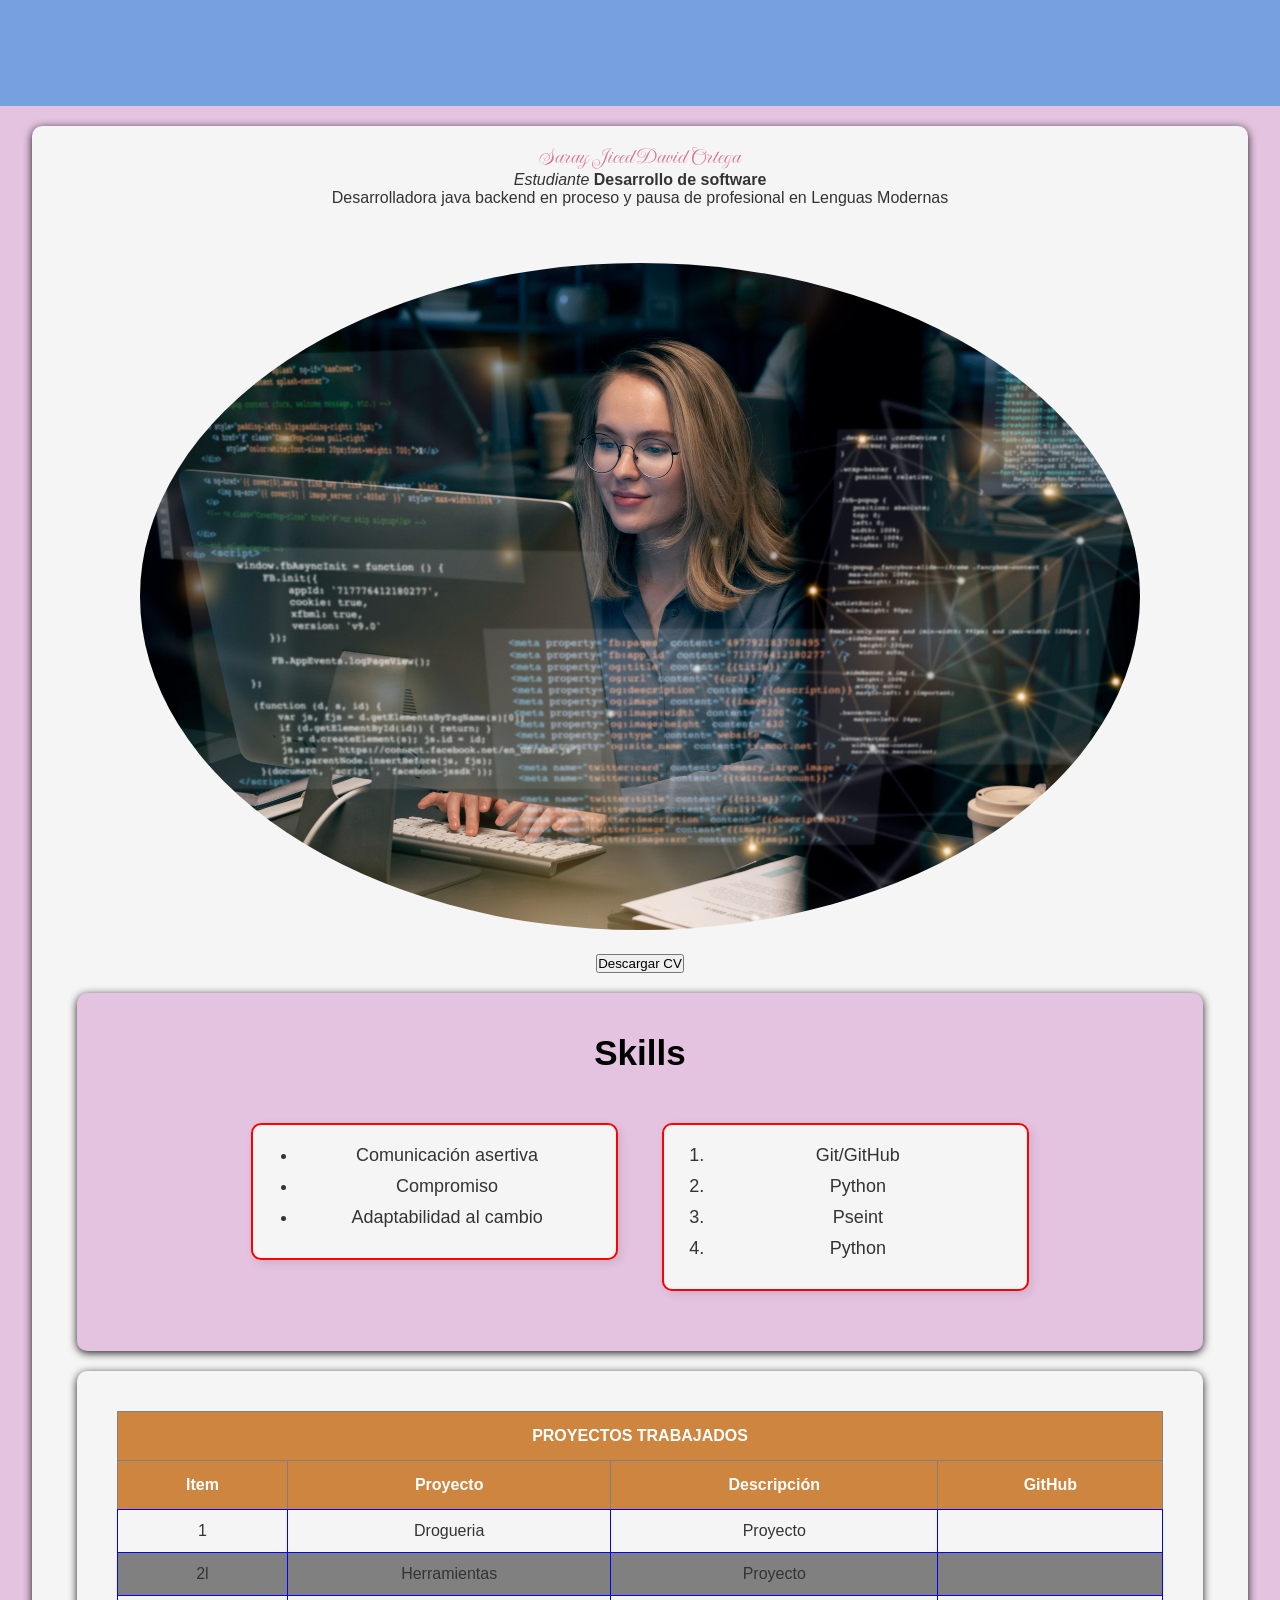
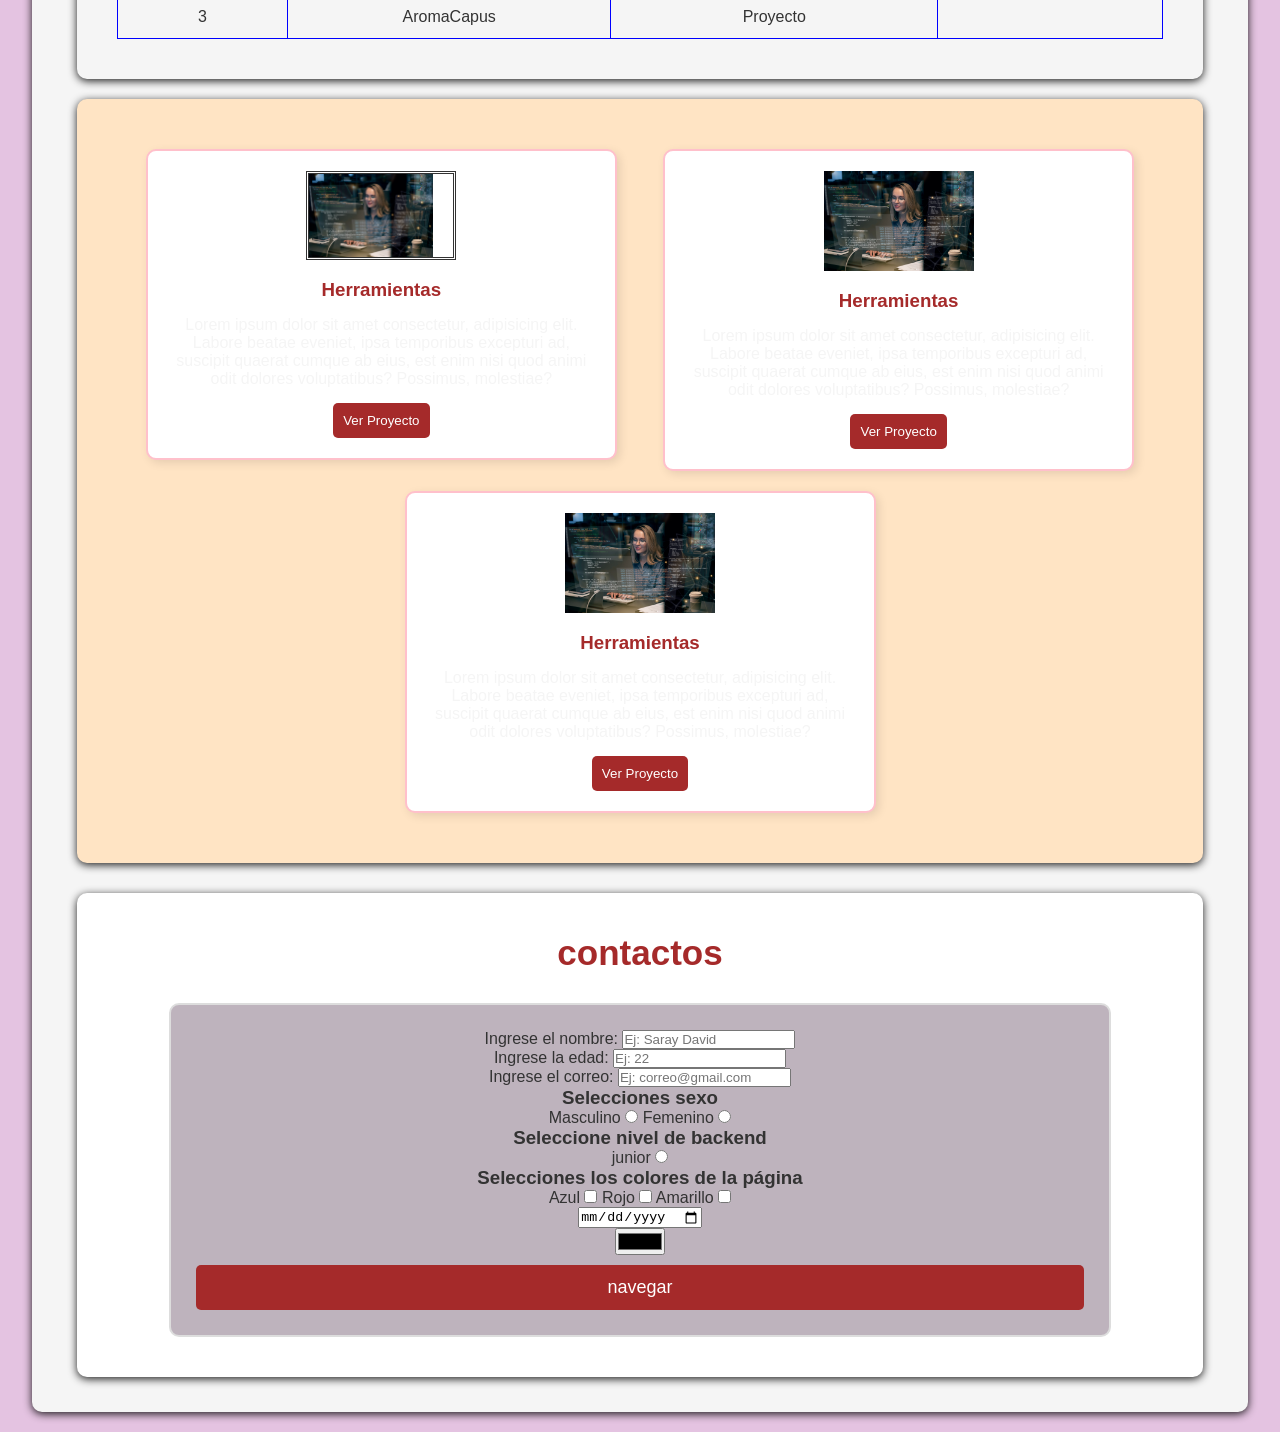
==== index.html @ 752696d1 "Commit de index html (inicio, importante actualizar el header de sobre mi, skills etc)" ====
<!DOCTYPE html>
<html lang="en">


<head>
    <meta charset="UTF-8">
    <meta name="viewport" content="width=device-width, initial-scale=1.0">
    <link rel="stylesheet" href="/css/style.css">
    <title>Explicacion</title>
    <script src="ejemplo.js"></script>
</head>
<script src="ejemplo.js"></script>
<style>


      /* formas de controlar elementos html desde css:  
      hacerlo por etiquete o elemento (img, h1 p...)
      id (controlo 1 elemento a la vez)
      class (me permite que todo elemento que comparta dicha clase);;*/
   #proyecto-1 img {

   
      border-style: double;
      /*unidades de medida en css:
      px=pixeles que contiene la pantalla
      %= es usado cuando deseo hacer paginas responsivas
      rem
      em
      vh
      ;*/
      padding-right: 20px ; /*redondea el bordel del elemento*/
      border: 20; /* establece un borde personal personalizado*/
       
   }
   

/*
Herencia: hereda componente hijo
*/

section{
   text-align: center;
}
</style>

<body>


    <!--Comentario HTML: 
    Acá se genera el body / cuerpo es donde se escribirá el código de las etiquetas o elementos a manejar-->
    <!--Elementos o etiquetas-->
    <!--Semantica HMTL (SEO) para que el navegador encuentre que hay en la pg.-->
    <header>
      <nav>
    <ul>
    <li><a class="a-encabezado" href="#sobre-mi"></a></li>
     <li><a class="a-encabezado" href="#skills"></a></li>
     <li><a class="a-encabezado" href="#repositorios"></a></li>
     <li><a class="a-encabezado" href="#proyectos"></a></li>
     <li><a class="a-encabezado" href="#contactos"></a></li>
     <li><a class="a-encabezado" href="#team-developer"></a></li>
     <li><a class="a-encabezado" href="#collage"></a></li>
   </ul>
   </nav>


    <br> <!--Salto de linea-->
    <!--- H se usan para los titulos de 1-6 segun importancia, solo un H1 por documento-->
 

    </header>  
     <main>

        <!--Identificación de cada elemento en HTML
         id: permite identificar 1 elemento dentro de la página se recomienda que sea unico para evitar
         que se pueda el enfoque incial
         clase: Busca agrupar varios elementos para controlarlos de forma masiva
         Elemento: para controlar todos aquellos que comparten la misma semantica -->
   <section id="sobre-mi">
      <div id="sobre-mi-texto">
        <h1 style="color: palevioletred;"><span class="tipografia">Saray Jiced David Ortega</span></h1>
        <em>Estudiante</em><strong> Desarrollo de software</strong>
      <p> Desarrolladora java backend en proceso y pausa de profesional en Lenguas Modernas
      </p>
      </div>
      <span class="style"></span> <!--Parrafo-->
      <br><p></p> <!--salto de linea más grande-->
      <!--la imagen puede ser local o por URL-->
      <br>
      <div id="sobre-mi-img">
     <img  id="imagen-personal" src="/software imagen.jpg" alt="">
     </div>
     <button> Descargar CV </button>

    <section id="skills">
      <h2>Skills</h2>

            <article id="blandas">
            <ul>
                 <li> Comunicación asertiva</li>
                 <li>Compromiso</li>
                 <li>Adaptabilidad al cambio</li>
            </ul>
                <!--Se usa para cosas que no se relacionan entre si pero comparten la misma sección-->
            </article>
      <article id="tecnicas">
         <ol>
            <li> Git/GitHub</li>
            <li>Python</li>
            <li>Pseint </li>
            <li> Python</li>
         </ol>
      </article>
     </section>    
     <!-- Las secciones en HTML hacen referencia a un bloque de contenido que se encarga de mostrar o explicarn un punto fundamental de la página-->   
   <section id="repositorios">    
     <table border="1">
      <thead> 
         <tr>
            <th colspan="4"> PROYECTOS TRABAJADOS</th>
         </tr>
         <tr>
            <th> Item </th>
            <th> Proyecto </th>
            <th> Descripción</th>
            <th> GitHub</th>
         </tr>
     </thead>
      <tbody>
         <tr>
            <td>1</td>
            <td>Drogueria</td>
            <td>Proyecto</td>
            <td> <a href="https://github.com/saraydavidtavera-lgtm/Proyecto_drogueriaequipo"></a></td>
         </tr> 
           <tr>
            <td>2l</td>
            <td>Herramientas</td>
            <td>Proyecto</td>
            <td> <a href="https://github.com/saraydavidtavera-lgtm/taller_githerramientas"></a></td>
         </tr> 
           <tr>
            <td>3</td>
            <td>AromaCapus</td>
            <td>Proyecto</td>
            <td> <a href="https://github.com/saraydavidtavera-lgtm/Examen_AromaCampus"></a></td>
         </tr> 
      </tbody>

      </table>
   </section>

   <section id="proyectos">
<article id="proyecto-1">
   <img class="img-personalizada" src="/software imagen.jpg">
   <h3>Herramientas</h3>
   <p>Lorem ipsum dolor sit amet consectetur, adipisicing elit. Labore beatae eveniet, ipsa temporibus excepturi ad, suscipit quaerat cumque ab eius, est enim nisi quod animi odit dolores voluptatibus? Possimus, molestiae?</p>
   <button>Ver Proyecto</button>
</article>
<article>
   <img class="img-personalizada" src="/software imagen.jpg">
   <h3>Herramientas</h3>
   <p>Lorem ipsum dolor sit amet consectetur, adipisicing elit. Labore beatae eveniet, ipsa temporibus excepturi ad, suscipit quaerat cumque ab eius, est enim nisi quod animi odit dolores voluptatibus? Possimus, molestiae?</p>
   <button>Ver Proyecto</button>
</article>
<article>
   <img class="img-personalizada" src="/software imagen.jpg">
   <h3>Herramientas</h3>
   <p>Lorem ipsum dolor sit amet consectetur, adipisicing elit. Labore beatae eveniet, ipsa temporibus excepturi ad, suscipit quaerat cumque ab eius, est enim nisi quod animi odit dolores voluptatibus? Possimus, molestiae?</p>
   <button>Ver Proyecto</button>
</article>
</section>

<section id="contactos">
   <h2>contactos</h2>
   <form action="/table.html" method="">
      <label for="">Ingrese el nombre: </label>
     <input id="txt.nombre" type="text" placeholder="Ej: Saray David">
     <br>
     <label for=""> Ingrese la edad: </label>
     <input  type="number" id="input.edad" placeholder="Ej: 22">
     <br>
     <label for=""> Ingrese el correo: </label>
     <input id="email" type="txt.email" placeholder="Ej: correo@gmail.com">
     <br>
     <h3>Selecciones sexo</h3>
     <label for="radio.Masculino"> Masculino</label>
     <input type="radio" id="radio.Masculino" name="opciones.sexo">
     <label for="radio.Femenino"> Femenino</label>
     <input type="radio" id="radio.Femenino" name="opciones.sexo">
     <h3>Seleccione nivel de backend </h3>
     <label for="radio.junior"> junior <input type="radio" name="opciones.backend" id="radio.junior">  </label>
     <br>
     <h3> Selecciones los colores de la página </h3>
     <label for="check-azul">Azul <input type="checkbox"></label>
     <label for="check-azul">Rojo <input type="checkbox"></label>
     <label for="check-azul">Amarillo <input type="checkbox"></label>
     <br>
     <input type="date" name="" id="">
     <br>
     <input type="color" name="" id="">
     <br>
     <input type="submit" value="navegar">
   </form>
</section>
     </main>

     <footer> 
        <!---pie de página-->
     </footer>
    <nav>

    </nav>
</body>

</html>
---- css/style.css ----
@import url('https://fonts.googleapis.com/css2?family=Imperial+Script&display=swap');

*{
padding: 0; /* elimina espacio interno por defecto*/
margin: 0; /* elimina espacio externo por defecto*/
box-sizing: border-box; /*Incluye padding y border dentro del elemento*/


}
img-personal {
    max-width: 5px;
    max-height: 5px;
}

.tipografia{
  font-family: "Imperial Script", cursive;
  font-weight: 400;
  font-style: normal;

}
body{

    font-family:Arial, Helvetica, sans-serif; /* define la fuente principal*/
    background-color: #e4c3e1; /*RBG: RED, GREEN BLUE (se usan con los hexamdecimales
    0123456789ABCDEFG HEXADECIMAL*/
    color: #333;
}

header{
    background-color: #76a0e0;
    color: beige;
    padding: 25px;
    text-align: center;
}

nav ul{
list-style: none; /*elimina viñetas por defecto*/
margin: 10px;
}

nav ul li{
  display: inline; /* de forma vertical a horizontal*/
  margin: 0 15px;

}
.a-encabezado{
    text-decoration: none;
    color: whitesmoke;
    font-weight: bold;
}
.a-encabezado:hover{
    color: whitesmoke ;
    background-color: purple;
}
section{
   background-color: whitesmoke;
   width: 85%;
   margin: 20px auto;
   padding: 20px;
   border-radius: 10px;
   box-shadow: 0px 2px 8px rgba(0, 0, 0, 0.888);
}

#sobre-mi div{
    display: inline-block; /* coloca las columnas horizontales*/
     width: 45%; /*Ancho de las columnas*/
     vertical-align: center;

}
#sobre-mi div img{
    border-radius: 50%;
}
#sobre-mi-texto{
    text-align: center;
}
#sobre-mi-img{
    text-align: center;
}
#skills {
   padding: 40px;
   background-color: #e4c3e1;
   text-align: center; /*vertical align */
}
#skills h2{
  font-size: 35px;
  color: black;
  margin-bottom: 30px;
}
#blandas, #tecnicas{ 
    background-color: whitesmoke;/*Fondo en blanco*/
    border: 2px solid red; /* borde sea gris*/
    border-radius: 10px;/*bordes redondos*/
    padding: 20px; /*espacio interno de los elementos*/
    margin: 20px; /* separacion externa*/
    width: 35%; /* ancho de la caja*/
    display: inline-block; /* coloca lado a lado*/
    vertical-align: top; /* alinea arriba*/
    box-shadow: 3px 3px 10px rgba(0, 0, 0, 0.1);/**/
    text-align: center; /* texto a la izquierda*/
}
#blandas ul, 
#tecnicas ol{
 padding-left: 25px;/*Sangria*/
}
#blandas li, 
#tecnicas li{
margin-bottom: 10px;
font-size: 18px;
}
/*REPOSITORIOS*/
#repositorios{
    padding: 40px;
    background-color: whitesmoke;
    text-align: center;

}
#repositorios table{
    margin: auto;/**/
    width: 90%;/*ancho de la tabla*/
    border-collapse: collapse; /*une los bordes*/
    background-color: whitesmoke;
}
#repositorios th{
    background-color: peru;
    color: white;
    padding: 15px;

}
#repositorios td{
padding: 12px;
border: 1px solid blue;
}
#repositorios tr:nth-child(even){
    background-color: gray;

}
#repositorios a{
    color: brown;
    text-decoration: none;
    font-weight: bold;
}
#repositorios a:hover{
    text-decoration: underline;
}
#proyectos{
    padding: 40px;
    background-color: bisque;
    margin-bottom: 30px;
}
#proyectos article{
     background-color: white; /*color de fondo*/
     border: 2px solid pink; /*color del borde*/
     border-radius: 10px;/* borde redondo al contenedor*/
     width: 20%; /* reducir*/
     display: inline-block;
     vertical-align: top;
     margin: 10px;
     padding: 20px;
     box-shadow: 3px 3px 10px rgba(0, 0, 0, 0.1);

}
.img-personalizada{
    width: 150px;
    height: auto;
    margin-bottom: 15px;
}
#proyectos h3{
    color: brown;
    margin-bottom: 15px;

}
#proyectos p{
    font-size: 16px;
    color: whitesmoke;
    margin-bottom: 15px;

}
#proyectos button{
    padding: 10px;
    background-color: brown;
    color: white;
    border: none;
    border-radius: 5px;
}
#proyectos button:hover{
    background-color: darkorchid;
    cursor: pointer; /*cursor de mano*/

}
#contactos{

    padding: 40px;
    background-color: white;
}
#contactos h2{
    text-align: center;
    font-size: 35px;
    color: brown;
    margin-bottom: 30px;
}
#contactos form{
     width: 70%;
     background-color: rgb(190, 179, 189);
     padding: 25px;
     border:  2px solid #ddd;
     border-radius: 10px;
     margin: auto;
}
#contactos h3
#contactos label{
    font-weight: bold;
    color: #333;
}
#contactos input[type="text"]
#contactos input[type="number"]
#contactos input[type="email"]
#contactos input[type="date"]
#contactos input[type="datetime-local"]
#contactos input[type="number"]
#contactos input[type="file"]{
    width: 100%;
    font-family: "Imperial Script", cursive;
    padding: 8px;
    margin-top: 5px;
    margin-bottom: 15px;
    border: 1px solid #ccc;
    border-radius: 5px;
}
#contactos input[type="submit"]{
    width: 100%;
    padding: 12px;
    background-color: brown;
    color: white;
    border: none;
    border-radius: 5px;
    font-size: 18px;
    margin-top: 10px;
}
#contactos input[type="submit"]:hover{
    background-color: darkred;
    cursor: pointer;
}
/*KeyFrames  dan dinamismo a la pg y crea distintas animaciones a voluntad*/
@keyframes aparecer-suave {
    from{
        opacity: 0;
    
    }
    to{
        opacity: 1;
    }
}
/*elementos que aparecen suave*/
header{
    animation: aparecer-suave 1.5s ease-in-out; /* Aparece gradualmente*/

}
#repositorios table{
animation: aparecer-suave 2.5s ease-in-out;
}
#contactos form{
animation: aparecer-suave 2.5s ease-in-out;
}
@keyframes deslizar-arriba {
    from{
        transform: translateY(50px); /*Baje 50px*/
        opacity: 1;
    }
}
#blandas{
    animation: deslizar-arriba 1s ease-in-out;
}
#proyectos{
    animation: deslizar-arriba 1s ease-in-out;
}
@keyframes entrada-izquierda{
    from{
        transform: translateX(0);
        opacity: 1;
    }
    to{
        transform: translateX(0);
        opacity: 1;
    }
}
#sobre-mi-texto{
    animation: entrada-izquierda 1.2 ease-out;


}
@keyframes entrada-derecha{
    from {
        transform: translateX(80px);
        opacity: 0;
    }
    to{
        transform: translateX(0);
        opacity: 1;
    }
}
#sobre-mi-img{
    animation: entrada-derecha 1.2s ease-out;
}
@keyframes latido-boton{
    0%{
        transform: scale(1);
    }
    50%{
        transform: scale(1.8);
    }
    100%{
        transform: scale(1);
    }
}
button:hover{
    animation: latido-boton 0.6s infinite;

}
@keyframes rotas-suave{
    from{
        transform: rotate(0deg); /* sin giro*/
    }
    to{
        transform: rotate(10deg); /*con giro leve*/
    }
}
#img-personal:hover{
    animation: rotar-suave 0.4s forwards;
}
/*TRANSITTIONS EXTRAS NO SON KEYFRAMES*/
#proyectos article{
    transition: transform 0.4s ease; /*suavizar el movimiento*/

}
#proyectos article:hover{
    transform: translateY(-10px);
}
.tipografia:hover{
    color: brown;
    letter-spacing: 2px;
    transition: all 0.3s ease;
}

/*Responsive:
Adaptar las paginas a las diferentes pantallas existentes
-Telefonos
-Tablets
-Computadores
*/
@media screen and (max-width: 768px){ 
    /*Header / NAV
    Convertir menú horizontal a vertical
    */
    nav ul li{
        display: block;
        margin: 10px 0;
    }
}
/*
Controlar section general 
hacer que las secciones sean más anchas para aprovechar la pantalla 
*/
section{
    width: 95%;
    padding: 15px;
}
#sobre-mi div{
    display: block;
    width: 100%;
    margin-bottom: 20px ;
}
#blandas
#tecnicas{
    display: block;
    width: 90%;
    margin: 20px auto;
}
#repositorios{
    overflow: 100%;
}
#repositorios table{
    width: 100%;
    min-width: 700px;
}
#proyectos article{
    width: 45%;
    margin: 10px 2%;

}
#contactos form{
    width: 90%;

}
@media screen and (max-width: 480px){
    body{
        font-size: 14px;

    }
    header{
        padding: 15px;
    }
    .a-encabezado{
        display: block;
        padding: 10px;
    }
    section{
        width: 100%;
        margin: 20px;
        border-radius: 0;
    }
    #sobre-mi{
        text-align: center;
    }
    #sobre-mi div{
        width: 100%;

    } #img-personal{
        max-width: 200px;
    }
    #skills h2, 
    #proyectos h2,
    #contactos h2{
        font-size: 26px;
    }
    #blandas,
    #tecnicas{
        width: 100%;
        margin: 15px 0;
        padding: 15px;
    }
    #proyectos article{
        width: 100%;
        margin: 15px 0;
    }
    .img-personalizada{
        width: 120px;
    }
    #repositorios table{
        font-size: 12px;
    }
    #repositorios th, 
    #repositorios td{
        padding: 8px;
    }
    #contactos form{
    width: 100%;
    padding: 15px;
    }
    #contactos input[type="text"]
     #contactos input[type="number"]
      #contactos input[type="email"]
       #contactos input[type="date"]
        #contactos input[type="datetime"]
         #contactos input[type="file"]{
         font-size: 14px;
         }
         #contactos input[type="submit"]{
            font-size: 16px;
         }
         button{
            width: 100px;
            padding: 12px;
         }
}
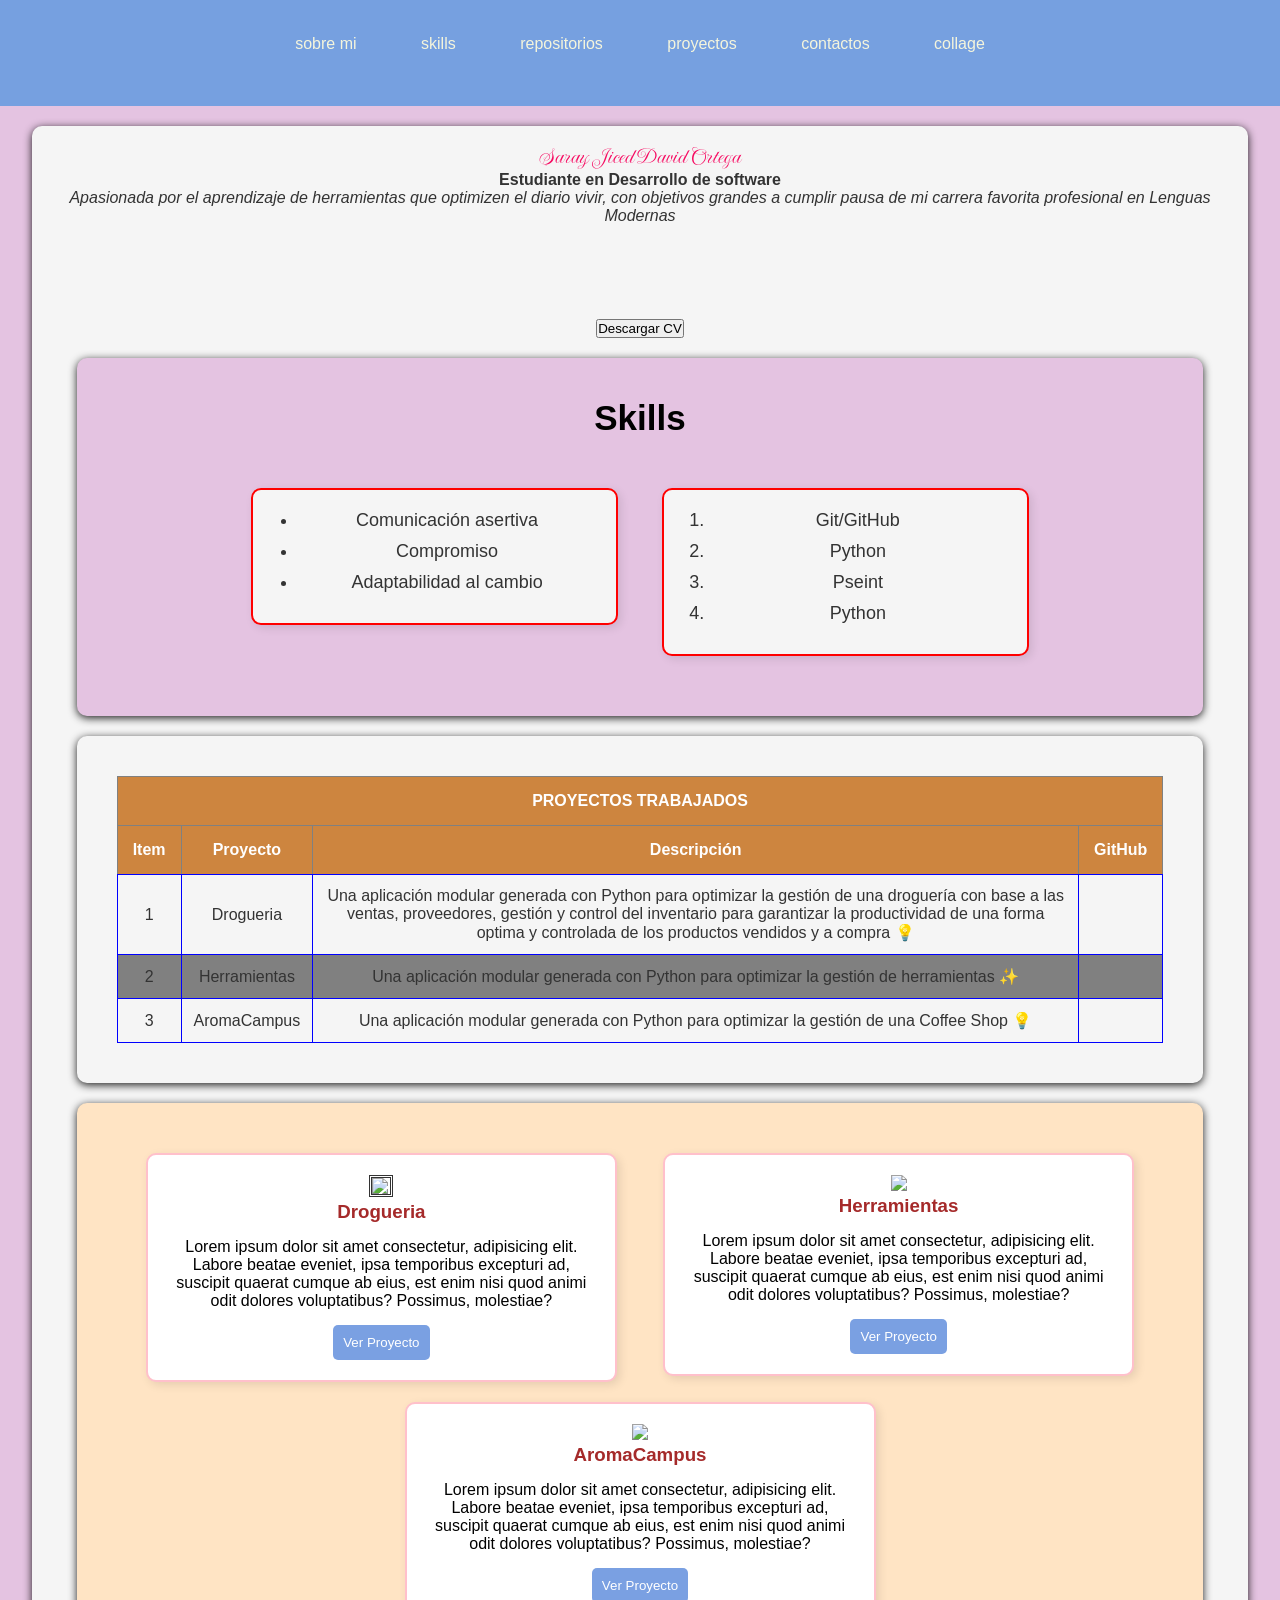
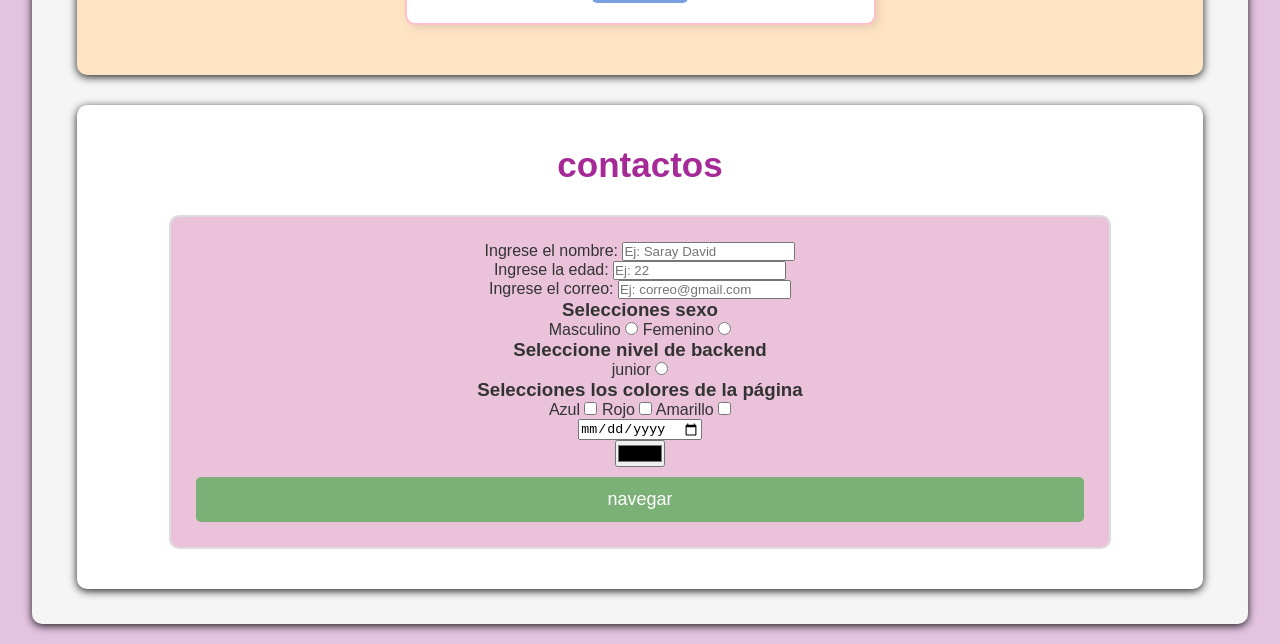
==== commit 7e48a4a9: "fix: arreglo de header" ====
--- a/index.html
+++ b/index.html
@@ -28,7 +28,7 @@
       em
       vh
       ;*/
-      padding-right: 20px ; /*redondea el bordel del elemento*/
+      padding-right: 2px ; /*redondea el bordel del elemento*/
       border: 20; /* establece un borde personal personalizado*/
        
    }
@@ -53,13 +53,18 @@
     <header>
       <nav>
     <ul>
-    <li><a class="a-encabezado" href="#sobre-mi"></a></li>
+    <a class="a-encabezado" href="#sobre-mi"></a>
+    <li>sobre mi</li>
      <li><a class="a-encabezado" href="#skills"></a></li>
+     <li>skills</li>
      <li><a class="a-encabezado" href="#repositorios"></a></li>
+     <li>repositorios</li>
      <li><a class="a-encabezado" href="#proyectos"></a></li>
+     <li>proyectos</li>
      <li><a class="a-encabezado" href="#contactos"></a></li>
-     <li><a class="a-encabezado" href="#team-developer"></a></li>
+     <li>contactos</li>
      <li><a class="a-encabezado" href="#collage"></a></li>
+     <li>collage</li>
    </ul>
    </nav>
 
@@ -78,19 +83,20 @@
          Elemento: para controlar todos aquellos que comparten la misma semantica -->
    <section id="sobre-mi">
       <div id="sobre-mi-texto">
-        <h1 style="color: palevioletred;"><span class="tipografia">Saray Jiced David Ortega</span></h1>
-        <em>Estudiante</em><strong> Desarrollo de software</strong>
-      <p> Desarrolladora java backend en proceso y pausa de profesional en Lenguas Modernas
-      </p>
+        <strong><h1 style="color: rgb(246, 9, 96);"><span class="tipografia">Saray Jiced David Ortega</span></h1></strong>
+        <strong> Estudiante en Desarrollo de software</strong>
+      <em><p> Apasionada por el aprendizaje de herramientas que optimizen el diario vivir, con objetivos grandes a cumplir pausa de mi carrera favorita profesional en Lenguas Modernas</em></p>
       </div>
       <span class="style"></span> <!--Parrafo-->
       <br><p></p> <!--salto de linea más grande-->
       <!--la imagen puede ser local o por URL-->
       <br>
       <div id="sobre-mi-img">
-     <img  id="imagen-personal" src="/software imagen.jpg" alt="">
+     <img  id="imagen-personal" src="/me.jpeg" alt="">
      </div>
+     <a href="mi-cv.pdf" download="Mi_CV.pdf">
      <button> Descargar CV </button>
+     </a>
 
     <section id="skills">
       <h2>Skills</h2>
@@ -130,19 +136,19 @@
          <tr>
             <td>1</td>
             <td>Drogueria</td>
-            <td>Proyecto</td>
+            <td>Una aplicación modular generada con Python para optimizar la gestión de una droguería con base a las ventas, proveedores, gestión y control del inventario para garantizar la productividad de una forma optima y controlada de los productos vendidos y a compra 💡</td>
             <td> <a href="https://github.com/saraydavidtavera-lgtm/Proyecto_drogueriaequipo"></a></td>
          </tr> 
            <tr>
-            <td>2l</td>
+            <td>2</td>
             <td>Herramientas</td>
-            <td>Proyecto</td>
+            <td>Una aplicación modular generada con Python para optimizar la gestión de herramientas ✨</td>
             <td> <a href="https://github.com/saraydavidtavera-lgtm/taller_githerramientas"></a></td>
          </tr> 
            <tr>
             <td>3</td>
-            <td>AromaCapus</td>
-            <td>Proyecto</td>
+            <td>AromaCampus</td>
+            <td>Una aplicación modular generada con Python para optimizar la gestión de una Coffee Shop 💡</td>
             <td> <a href="https://github.com/saraydavidtavera-lgtm/Examen_AromaCampus"></a></td>
          </tr> 
       </tbody>
@@ -152,20 +158,20 @@
 
    <section id="proyectos">
 <article id="proyecto-1">
-   <img class="img-personalizada" src="/software imagen.jpg">
+   <img class="img-personalizadadrog" src="/img.doc.png">
+   <h3>Drogueria</h3>
+   <p>Lorem ipsum dolor sit amet consectetur, adipisicing elit. Labore beatae eveniet, ipsa temporibus excepturi ad, suscipit quaerat cumque ab eius, est enim nisi quod animi odit dolores voluptatibus? Possimus, molestiae?</p>
+   <button>Ver Proyecto</button>
+</article>
+<article id="proyecto-2">
+   <img class="img-personalizadaherramientas" src="/img.herramientas.png">
    <h3>Herramientas</h3>
    <p>Lorem ipsum dolor sit amet consectetur, adipisicing elit. Labore beatae eveniet, ipsa temporibus excepturi ad, suscipit quaerat cumque ab eius, est enim nisi quod animi odit dolores voluptatibus? Possimus, molestiae?</p>
    <button>Ver Proyecto</button>
 </article>
-<article>
-   <img class="img-personalizada" src="/software imagen.jpg">
-   <h3>Herramientas</h3>
-   <p>Lorem ipsum dolor sit amet consectetur, adipisicing elit. Labore beatae eveniet, ipsa temporibus excepturi ad, suscipit quaerat cumque ab eius, est enim nisi quod animi odit dolores voluptatibus? Possimus, molestiae?</p>
-   <button>Ver Proyecto</button>
-</article>
-<article>
-   <img class="img-personalizada" src="/software imagen.jpg">
-   <h3>Herramientas</h3>
+<article id="proyecto-3">
+   <img class="img-personalizadacoffee" src="/img.coffee.png">
+   <h3>AromaCampus</h3>
    <p>Lorem ipsum dolor sit amet consectetur, adipisicing elit. Labore beatae eveniet, ipsa temporibus excepturi ad, suscipit quaerat cumque ab eius, est enim nisi quod animi odit dolores voluptatibus? Possimus, molestiae?</p>
    <button>Ver Proyecto</button>
 </article>
--- a/css/style.css
+++ b/css/style.css
@@ -172,13 +172,13 @@
 }
 #proyectos p{
     font-size: 16px;
-    color: whitesmoke;
+    color: black;
     margin-bottom: 15px;
 
 }
 #proyectos button{
     padding: 10px;
-    background-color: brown;
+    background-color: rgb(122, 160, 226);
     color: white;
     border: none;
     border-radius: 5px;
@@ -196,12 +196,12 @@
 #contactos h2{
     text-align: center;
     font-size: 35px;
-    color: brown;
+    color: rgb(165, 42, 151);
     margin-bottom: 30px;
 }
 #contactos form{
      width: 70%;
-     background-color: rgb(190, 179, 189);
+     background-color: rgb(234, 195, 218);
      padding: 25px;
      border:  2px solid #ddd;
      border-radius: 10px;
@@ -230,7 +230,7 @@
 #contactos input[type="submit"]{
     width: 100%;
     padding: 12px;
-    background-color: brown;
+    background-color: rgb(123, 176, 118);
     color: white;
     border: none;
     border-radius: 5px;
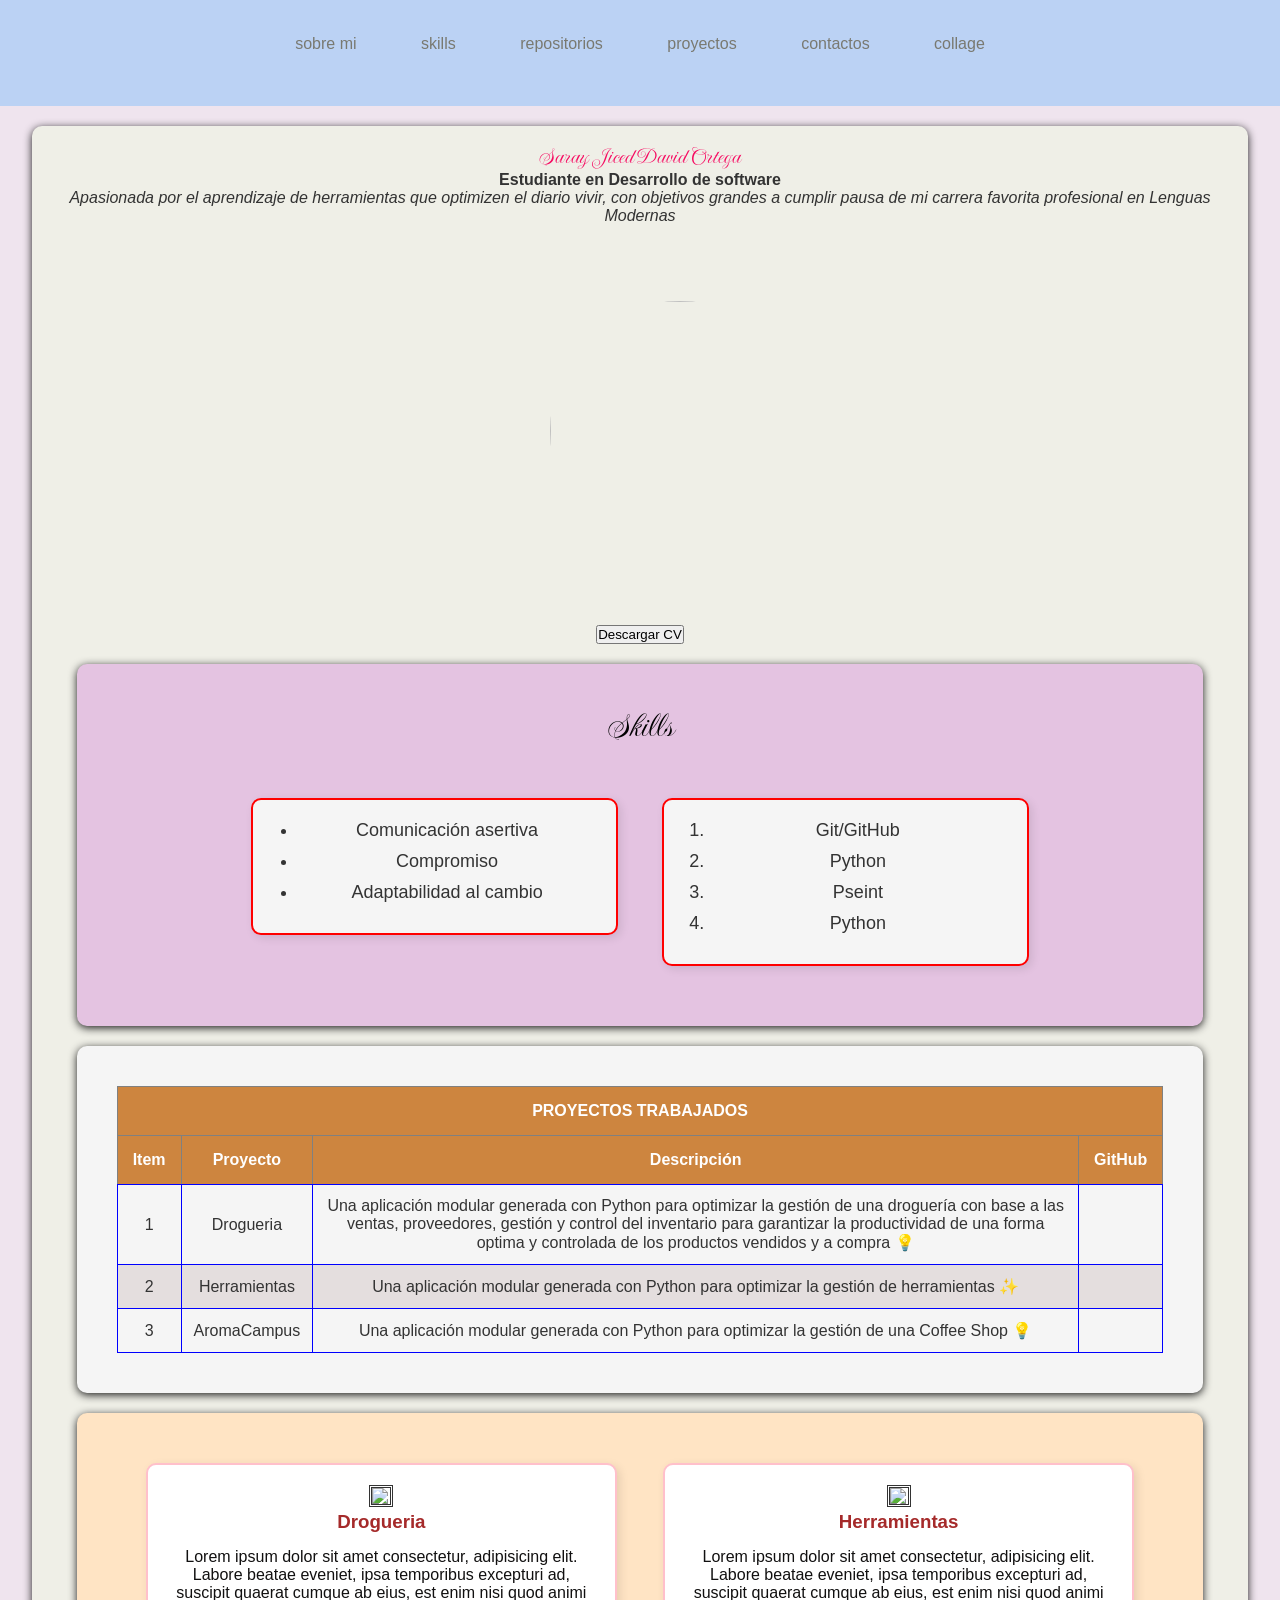
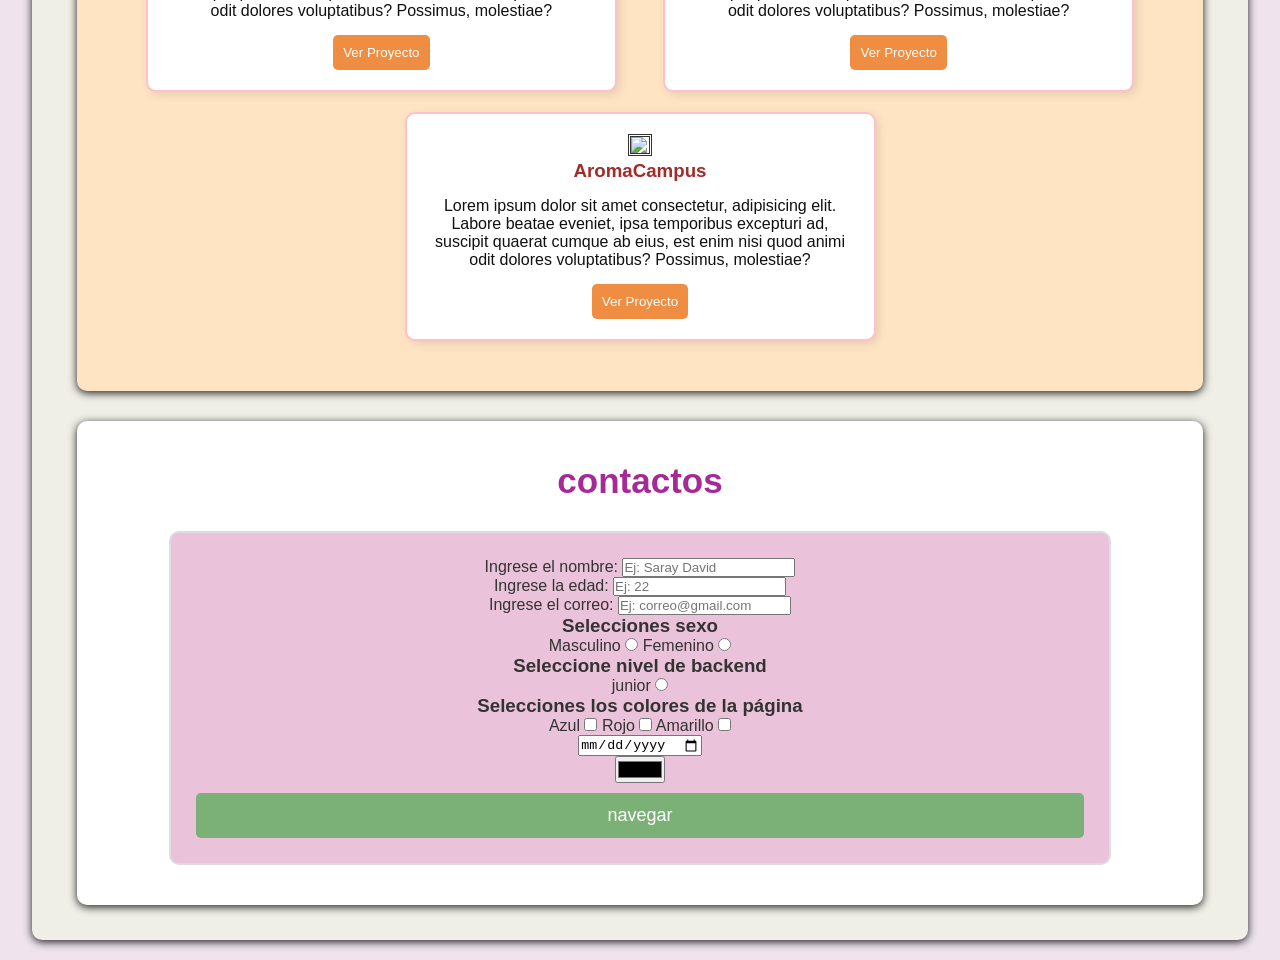
==== commit 14cc80d7: "feat: add tipografia en h2 skills" ====
--- a/index.html
+++ b/index.html
@@ -32,6 +32,7 @@
       border: 20; /* establece un borde personal personalizado*/
        
    }
+
    
 
 /*
@@ -99,7 +100,7 @@
      </a>
 
     <section id="skills">
-      <h2>Skills</h2>
+      <h2><span class="tipografia">Skills</h2></span>
 
             <article id="blandas">
             <ul>
--- a/css/style.css
+++ b/css/style.css
@@ -1,5 +1,6 @@
 
 @import url('https://fonts.googleapis.com/css2?family=Imperial+Script&display=swap');
+@import url('https://fonts.googleapis.com/css2?family=Playwrite+DE+SAS:wght@100..400&display=swap');
 
 *{
 padding: 0; /* elimina espacio interno por defecto*/
@@ -8,28 +9,48 @@
 
 
 }
-img-personal {
-    max-width: 5px;
-    max-height: 5px;
-}
-
+#proyecto-1 img {
+    max-width: 500px;
+    max-height: 250px;
+    animation: aparecer-suave 3s ease-in-out;
+}
+
+#proyecto-2 img {
+    max-width: 500px;
+    max-height: 250px;
+    animation: aparecer-suave 3s ease-in-out;
+    border-style: double;
+    padding-right: 2px ;
+    border: 20; 
+    
+}
+
+#proyecto-3 img {
+    max-width: 500px;
+    max-height: 250px;
+    animation: aparecer-suave 3s ease-in-out;
+    border-style: double;
+    padding-right: 2px ;
+    border: 20; 
+}
 .tipografia{
   font-family: "Imperial Script", cursive;
   font-weight: 400;
   font-style: normal;
 
 }
+
 body{
 
     font-family:Arial, Helvetica, sans-serif; /* define la fuente principal*/
-    background-color: #e4c3e1; /*RBG: RED, GREEN BLUE (se usan con los hexamdecimales
+    background-color: #efe4ee; /*RBG: RED, GREEN BLUE (se usan con los hexamdecimales
     0123456789ABCDEFG HEXADECIMAL*/
     color: #333;
 }
 
 header{
-    background-color: #76a0e0;
-    color: beige;
+    background-color: #bbd2f4;
+    color: rgb(121, 121, 112);
     padding: 25px;
     text-align: center;
 }
@@ -50,11 +71,11 @@
     font-weight: bold;
 }
 .a-encabezado:hover{
-    color: whitesmoke ;
+    color: rgb(224, 185, 185) ;
     background-color: purple;
 }
 section{
-   background-color: whitesmoke;
+   background-color: rgb(239, 239, 231);
    width: 85%;
    margin: 20px auto;
    padding: 20px;
@@ -66,16 +87,25 @@
     display: inline-block; /* coloca las columnas horizontales*/
      width: 45%; /*Ancho de las columnas*/
      vertical-align: center;
+    
 
 }
 #sobre-mi div img{
     border-radius: 50%;
+    padding: 20px;
+    margin: 0 auto;
+    height: 300px;
+    width: 300px;
 }
 #sobre-mi-texto{
     text-align: center;
 }
 #sobre-mi-img{
     text-align: center;
+    width: 20px;
+    border-radius: 50%;
+    margin-left: 40px;
+   
 }
 #skills {
    padding: 40px;
@@ -132,7 +162,7 @@
 border: 1px solid blue;
 }
 #repositorios tr:nth-child(even){
-    background-color: gray;
+    background-color: rgb(228, 222, 222);
 
 }
 #repositorios a{
@@ -172,13 +202,13 @@
 }
 #proyectos p{
     font-size: 16px;
-    color: black;
+    color: rgb(17, 16, 16);
     margin-bottom: 15px;
 
 }
 #proyectos button{
     padding: 10px;
-    background-color: rgb(122, 160, 226);
+    background-color: rgb(239, 142, 67);
     color: white;
     border: none;
     border-radius: 5px;
@@ -271,6 +301,9 @@
 #blandas{
     animation: deslizar-arriba 1s ease-in-out;
 }
+#tecnicas{
+    animation: deslizar-arriba 1s ease-in-out;
+}
 #proyectos{
     animation: deslizar-arriba 1s ease-in-out;
 }
@@ -285,7 +318,7 @@
     }
 }
 #sobre-mi-texto{
-    animation: entrada-izquierda 1.2 ease-out;
+    animation: entrada-izquierda 1.2 ease-in-out;
 
 
 }
